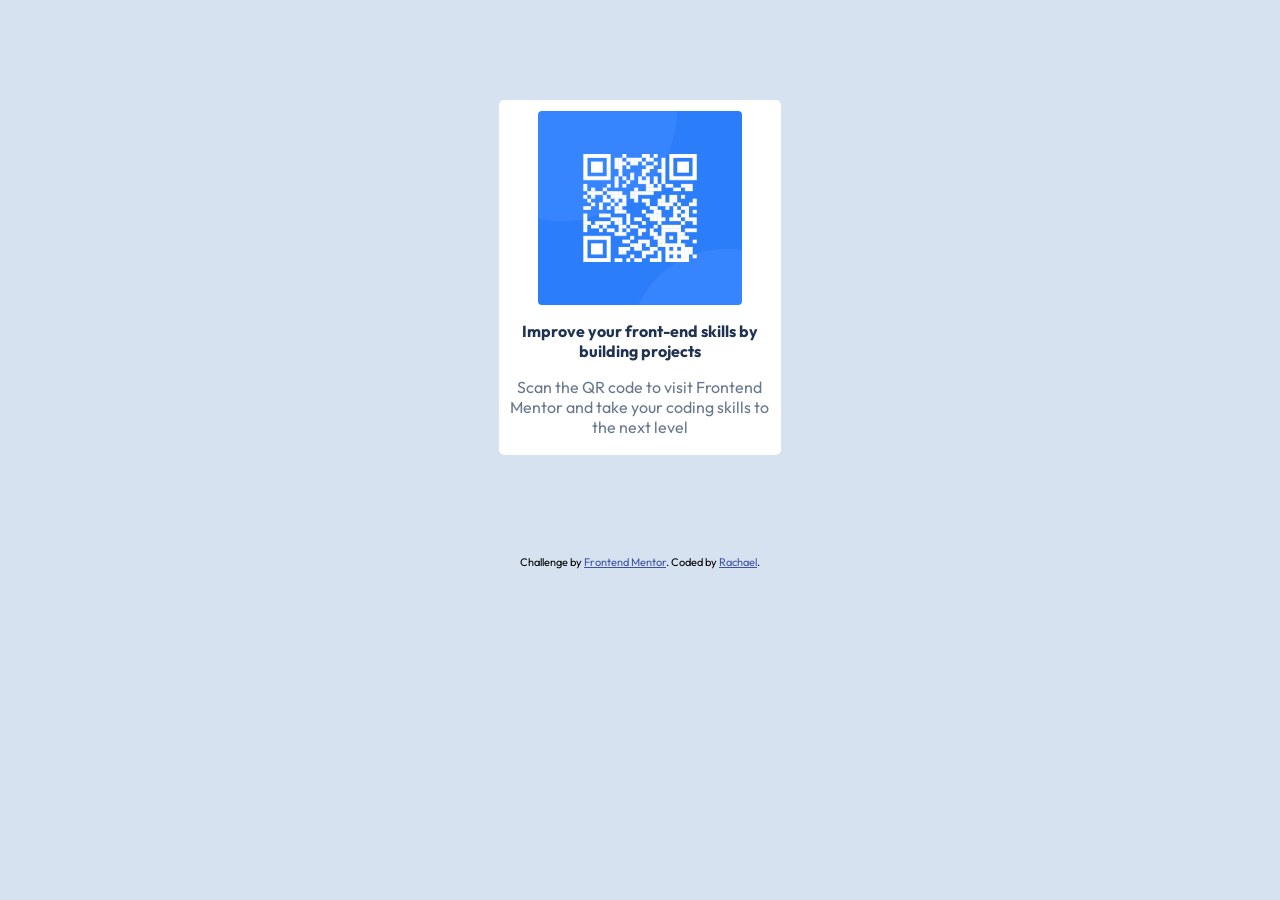
==== index.html @ 62944079 "html and css" ====
<!DOCTYPE html>
<html lang="en">
<head>
  <meta charset="UTF-8">
  <meta name="viewport" content="width=device-width, initial-scale=1.0"> <!-- displays site properly based on user's device -->

  <link rel="icon" type="image/png" sizes="32x32" href="./images/favicon-32x32.png">
<link rel="preconnect" href="https://fonts.googleapis.com">
<link rel="preconnect" href="https://fonts.gstatic.com" crossorigin>
<link href="https://fonts.googleapis.com/css2?family=Hanken+Grotesk:ital,wght@0,100..900;1,100..900&family=Inter:ital,opsz,wght@0,14..32,100..900;1,14..32,100..900&family=League+Spartan:wght@100..900&family=Outfit:wght@100..900&family=Roboto:ital,wght@0,100..900;1,100..900&display=swap" rel="stylesheet">

<title>Frontend Mentor | QR code component</title>

  <!-- Feel free to remove these styles or customise in your own stylesheet 👍 -->
  <style>
    .attribution { font-size: 11px; text-align: center; }
    .attribution a { color: hsl(228, 45%, 44%); }
    body{
      background-color: hsl(212, 45%, 89%);
      font-family: Outfit;
    }
    .main_container{
      background-color: hsl(0, 0%, 100%);
      border-radius:5px ;
      width:22%;
      margin:100px auto;
      padding: 2px;
      box-shadow:inset;
    }
    .bold_text{
      color:  hsl(218, 44%, 22%);
      text-align: center;
      font-weight: 700;
    }
    .light_text{
      color: hsl(216, 15%, 48%);
      text-align: center;
      font-weight:400;
    }
    img{
      display: block;
      width:204px;
      height:194px;
      border-radius:4px ;
      margin:9px auto;
    }
    @media(max-width:375px){
      .main_container{
      background-color: hsl(0, 0%, 100%);
      border-radius:5px ;
      width:90%;
      margin:100px auto;
      padding: 2px;
      box-shadow:inset;
    }
     img{
      display: block;
      width:90%;
      
      border-radius:4px ;
      margin:9px auto;
    }

    }
  </style>
</head>
<body>
  <div class="main_container">
    <img src="/images/image-qr-code.png" alt="QR image">
    <div>
      <p class="bold_text">  Improve your front-end skills by building projects</p>
      <p class="light_text">   Scan the QR code to visit Frontend Mentor and take your coding skills to  the next level</p>
    </div>
  </div>




  
  <div class="attribution">
    Challenge by <a href="https://www.frontendmentor.io?ref=challenge" target="_blank">Frontend Mentor</a>. 
    Coded by <a href="#">Rachael</a>.
  </div>
</body>
</html>
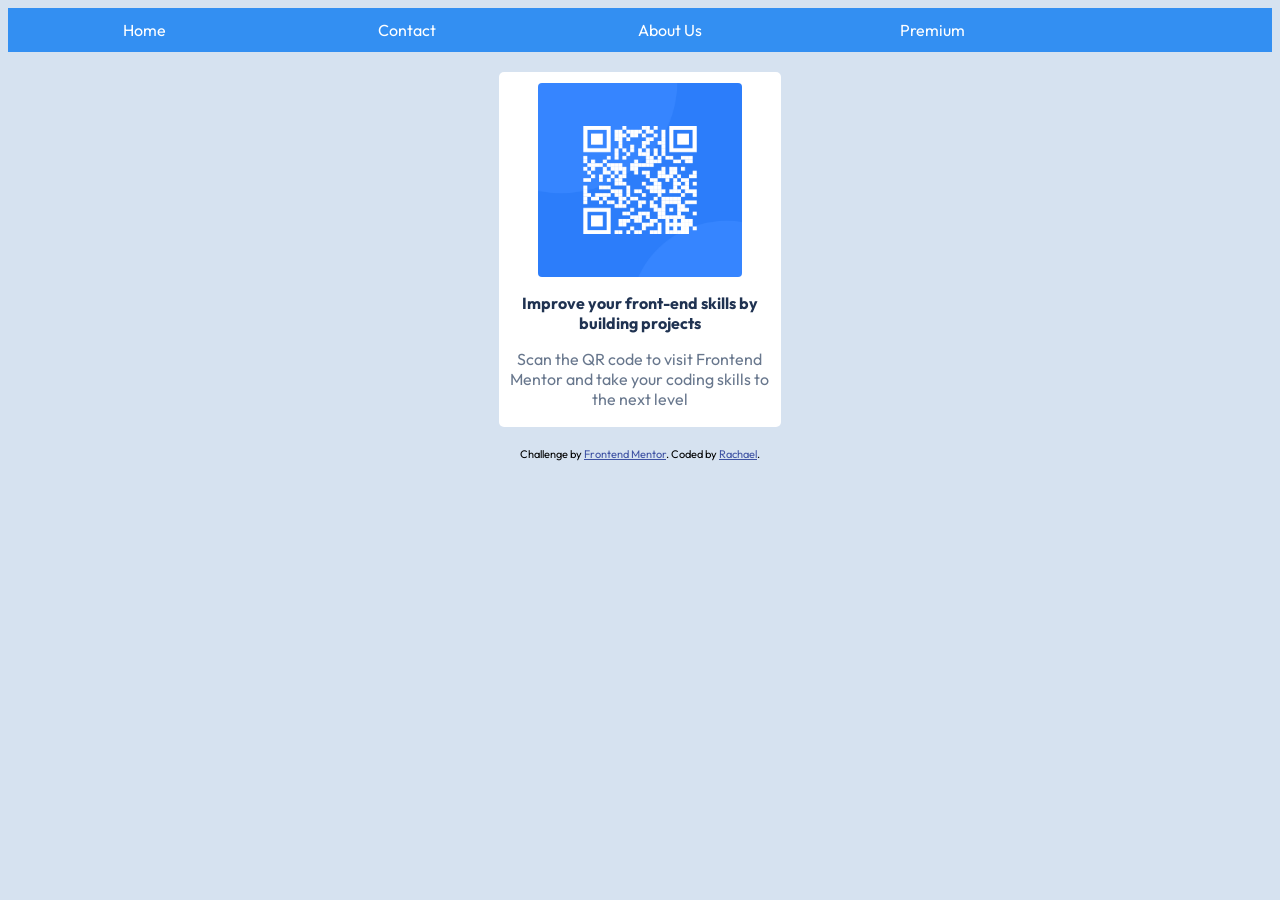
==== commit e5499b84: "Added navigation bar" ====
--- a/index.html
+++ b/index.html
@@ -23,7 +23,7 @@
       background-color: hsl(0, 0%, 100%);
       border-radius:5px ;
       width:22%;
-      margin:100px auto;
+      margin:20px auto;
       padding: 2px;
       box-shadow:inset;
     }
@@ -44,12 +44,12 @@
       border-radius:4px ;
       margin:9px auto;
     }
-    @media(max-width:375px){
+    @media(max-width:600px){
       .main_container{
       background-color: hsl(0, 0%, 100%);
       border-radius:5px ;
       width:90%;
-      margin:100px auto;
+      margin:20px auto;
       padding: 2px;
       box-shadow:inset;
     }
@@ -62,11 +62,38 @@
     }
 
     }
+    nav{
+      background-color: rgb(51, 143, 242);
+      display:flex;
+      gap:10px;
+      text-align: center;
+      padding: 10px;
+
+    }
+    nav>a{
+      display:block;
+      color:white;
+      text-decoration: none;
+      width:20%;
+      padding:2px;
+    }
+    nav>a:hover{
+      border-radius: 7px;
+      background-color: white;
+      color: rgb(51, 143, 242);
+      padding:2px;
+    }
   </style>
 </head>
 <body>
+  <nav>
+    <a href="#">Home</a>
+    <a href="#">Contact</a>
+    <a href="#">About Us</a>
+    <a href="#">Premium</a>
+  </nav>
   <div class="main_container">
-    <img src="/images/image-qr-code.png" alt="QR image">
+    <img src="images/image-qr-code.png" alt="QR image">
     <div>
       <p class="bold_text">  Improve your front-end skills by building projects</p>
       <p class="light_text">   Scan the QR code to visit Frontend Mentor and take your coding skills to  the next level</p>
